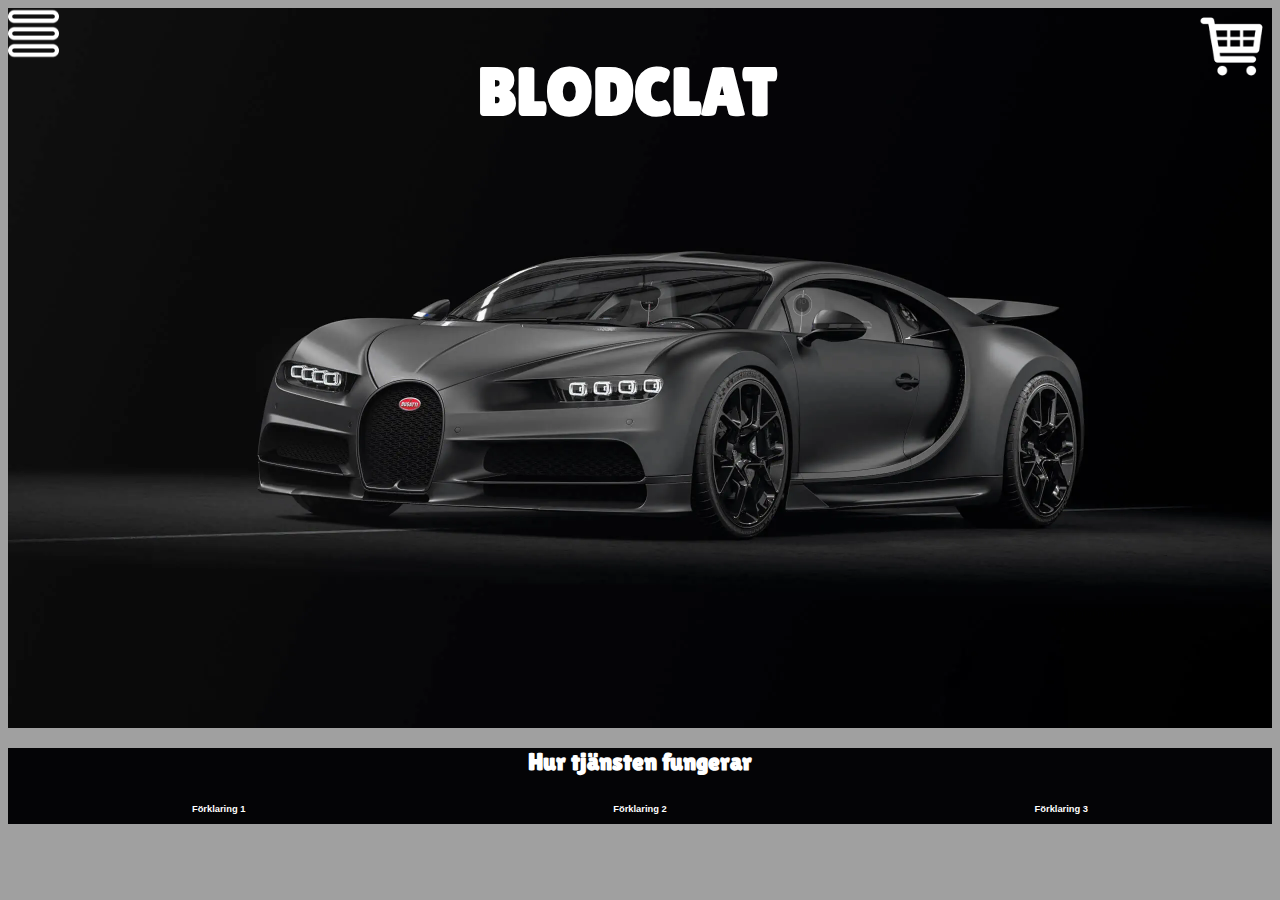
==== index.html @ 1bf18a38 "first commit" ====
<!DOCTYPE html>
<html lang="en">
  <head>
    <meta charset="UTF-8" />
    <meta name="viewport" content="width=device-width, initial-scale=1.0" />
    <title>Document</title>
    <link rel="stylesheet" href="style.css" />
    <script defer src="script.js"></script>
    <link rel="preconnect" href="https://fonts.googleapis.com">
    <link rel="preconnect" href="https://fonts.gstatic.com" crossorigin>
    <link href="https://fonts.googleapis.com/css2?family=Lilita+One&display=swap" rel="stylesheet">
  </head>
  <body>
    <header>
      <img class="HeaderIcon1" src="imgs/Dropdown.webp" alt="Dropdown" />
      <h1 id="Title">BLODCLAT</h1>
      <img class="HeaderIcon2" src="imgs/Cart.webp" alt="Shopping Cart"/>
    </header>
    <main>
        <div id="Description">
            <h2 style="font-family: Lilita One;">Hur tjänsten fungerar</h2>
        </div>
        <div id="Explanation">
          <h3>Förklaring 1</h3>
          <h3>Förklaring 2</h3>
          <h3>Förklaring 3</h3>
        </div>
        <div id="Products"></div>
    </main>
  </body>
</html>

<!--



-->
---- style.css ----
body {
  background-color: #a0a0a0;
  margin: 8px;
}



header {
  background-image: url(imgs/HeaderIMG.webp);
  display: flex;
  flex-direction: row;
  width: 100%;
  height: calc(0.5625*100vw);
  justify-content: space-between;
  background-size: cover;
  background-repeat: no-repeat;
}

#Title {
  color: white;
  font-family: "Lilita One", sans-serif;
  font-size: calc(1rem + 4vw);
}

.HeaderIcon1 {
  width: 4vw;
  height:fit-content;
}

.HeaderIcon2 {
  width: 6vw;
  height: fit-content;
}

main {
  background-color: #040406;
}

#Description{
    text-align: center;
    color:White;
}

#Explanation {
  color: white;
  display:grid;
  grid-template-columns: 1fr 1fr 1fr;
  text-align: center;
  justify-content: space-between;
  font-family: "Montserrat", sans-serif;
  font-optical-sizing: auto;
  font-weight: 100;
  font-style: normal;
  font-size: 8px;
}

/* wdsad
background-position: bottom 100% right 0px;
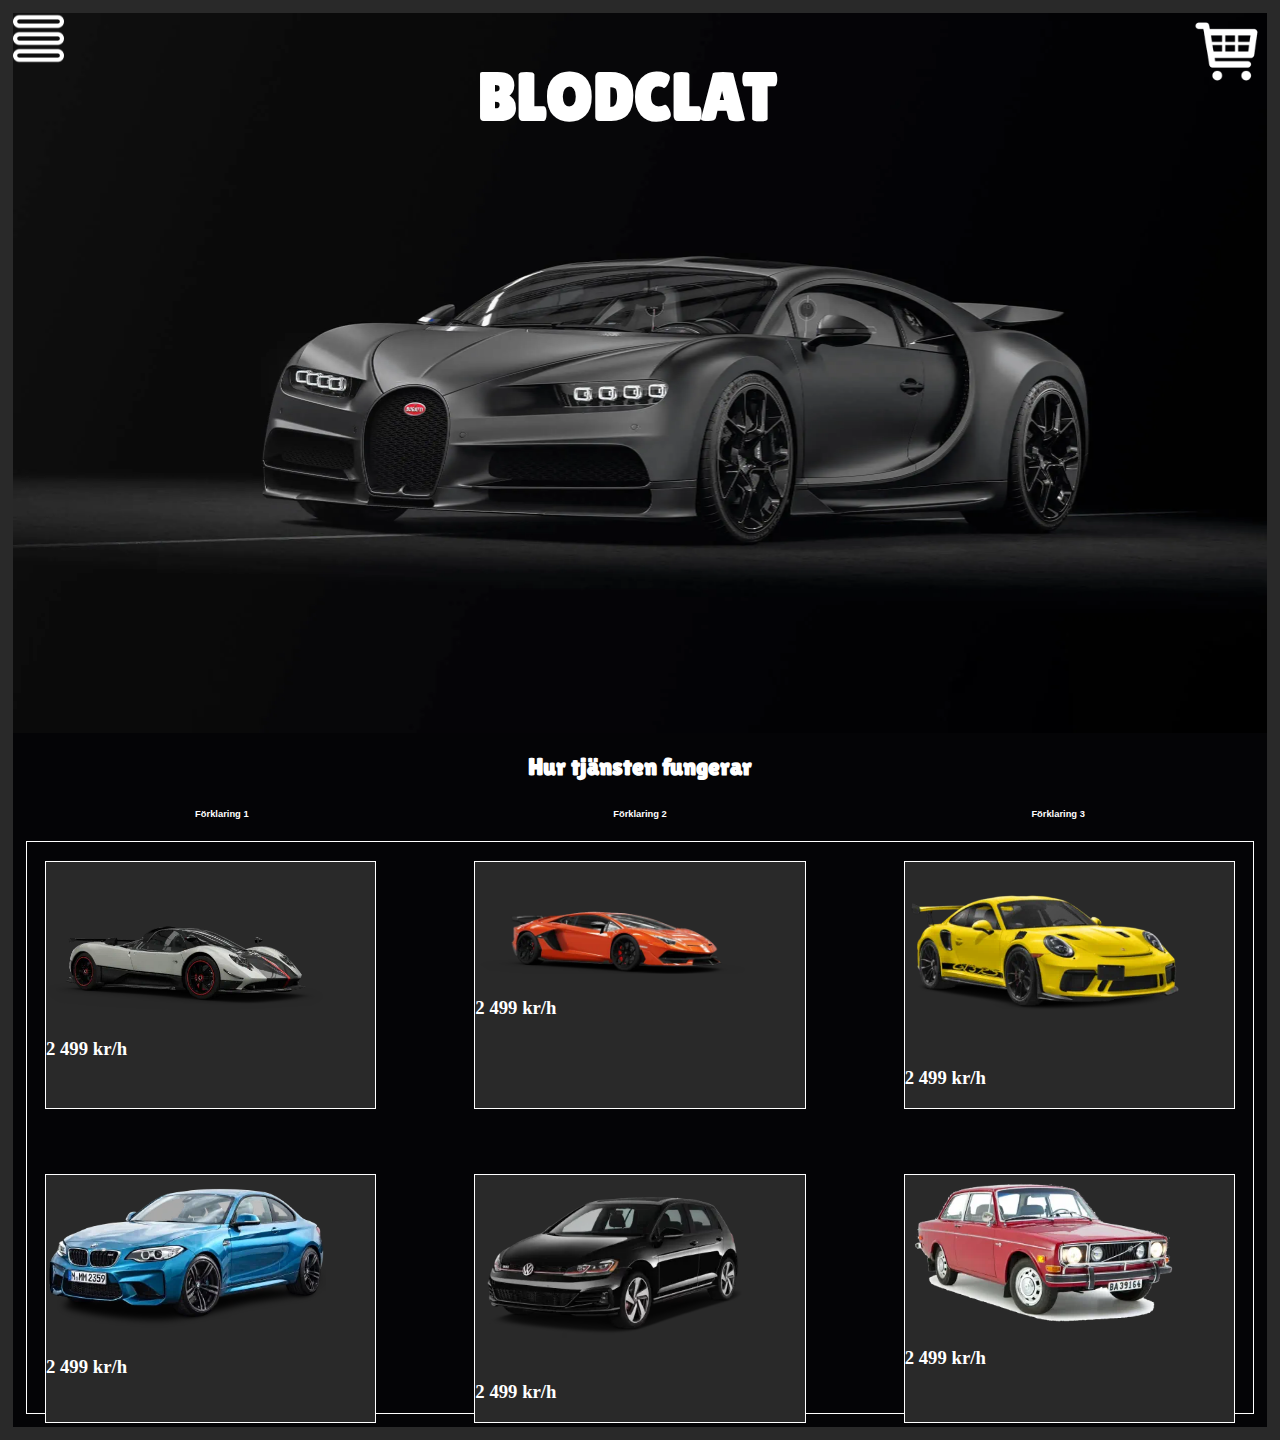
==== commit ead9d514: "Add files via upload" ====
--- a/index.html
+++ b/index.html
@@ -6,26 +6,71 @@
     <title>Document</title>
     <link rel="stylesheet" href="style.css" />
     <script defer src="script.js"></script>
-    <link rel="preconnect" href="https://fonts.googleapis.com">
-    <link rel="preconnect" href="https://fonts.gstatic.com" crossorigin>
-    <link href="https://fonts.googleapis.com/css2?family=Lilita+One&display=swap" rel="stylesheet">
+    <link rel="preconnect" href="https://fonts.googleapis.com" />
+    <link rel="preconnect" href="https://fonts.gstatic.com" crossorigin />
+    <link
+      href="https://fonts.googleapis.com/css2?family=Lilita+One&display=swap"
+      rel="stylesheet"
+    />
   </head>
   <body>
     <header>
       <img class="HeaderIcon1" src="imgs/Dropdown.webp" alt="Dropdown" />
       <h1 id="Title">BLODCLAT</h1>
-      <img class="HeaderIcon2" src="imgs/Cart.webp" alt="Shopping Cart"/>
+      <img class="HeaderIcon2" src="imgs/Cart.webp" alt="Shopping Cart" />
     </header>
     <main>
-        <div id="Description">
-            <h2 style="font-family: Lilita One;">Hur tjänsten fungerar</h2>
-        </div>
-        <div id="Explanation">
-          <h3>Förklaring 1</h3>
-          <h3>Förklaring 2</h3>
-          <h3>Förklaring 3</h3>
-        </div>
-        <div id="Products"></div>
+      <h2 id="Description" style="font-family: Lilita One">Hur tjänsten fungerar</h2>
+      <div id="Explanation">
+        <h3>Förklaring 1</h3>
+        <h3>Förklaring 2</h3>
+        <h3>Förklaring 3</h3>
+      </div>
+      <div id="product-container">
+          <!-- 1 -->
+          <div class ="Products">
+            <img class="carIMG" src="cars/huayra.webp" alt="Pagani Huayra"/>
+            <h3 class="name"></h3>
+            <h3 class="price">2 499 <span>kr/h</span></h3>
+          </div>
+
+          <!-- 2 -->
+          <div class ="Products">
+            <img class="carIMG" src="cars/aventador.webp" alt="Lamborghini Aventador"/>
+            <h3 class="name"></h3>
+            <h3 class="price">2 499 <span>kr/h</span></h3>
+          </div>
+
+          <!-- 3 -->
+          <div class ="Products">
+            <img class="carIMG" src="cars/gt3rs.webp" alt="Porsche GT3RS"/>
+            <h3 class="name"></h3>
+            <h3 class="price">2 499 <span>kr/h</span></h3>
+          </div>
+
+          <!-- 4 -->
+          <div class ="Products">
+            <img class="carIMG" src="cars/bmwM2.webp" alt="BMW M2"/>
+            <h3 class="name"></h3>
+            <h3 class="price">2 499 <span>kr/h</span></h3>
+          </div>
+
+          <!-- 5 -->
+          <div class ="Products">
+            <img class="carIMG" src="cars/volkswagenGolf.webp" alt="Volkswagen Golf GTI"/>
+            <h3 class="name"></h3>
+            <h3 class="price">2 499 <span>kr/h</span></h3>
+          </div>
+
+          <!-- 6 -->
+          <div class ="Products">
+            <img class="carIMG" src="cars/Volvo142.webp" alt="Volvo 142"/>
+            <h3 class="name"></h3>
+            <h3 class="price">2 499 <span>kr/h</span></h3>
+          </div>
+
+        
+      </div>
     </main>
   </body>
 </html>
@@ -34,4 +79,4 @@
 
 
 
--->+-->
--- a/style.css
+++ b/style.css
@@ -1,6 +1,16 @@
+
+header, 
+
+
+h1, h2, h3 {
+  color:white;
+}
+
 body {
-  background-color: #a0a0a0;
-  margin: 8px;
+  background-color: #292929;
+  margin: 1vw;
+  display:flex; 
+  flex-direction: column;
 }
 
 
@@ -54,5 +64,40 @@
   font-size: 8px;
 }
 
+#product-container {
+  margin: 1vw;
+  gap: 5%;
+  border: solid white 0.1px;
+  display: grid;
+  grid-template-columns: 1fr 1fr 1fr;
+}
+
+@media (max-width: 1000px) {
+  #product-container {
+    grid-template-columns: 1fr 1fr;
+  }
+}
+
+@media (max-width: 600px) {
+  #product-container {
+    grid-template-columns: 1fr;
+  }
+}
+
+.Products {
+  margin: 5%;
+  background-color: #292929;
+  border: solid white 1px;
+}
+
+.carIMG {
+  width: 85%;
+  place-items: center;
+}
+
+.price {
+}
+
 /* wdsad
-background-position: bottom 100% right 0px;+background-position: bottom 100% right 0px;
+Opacity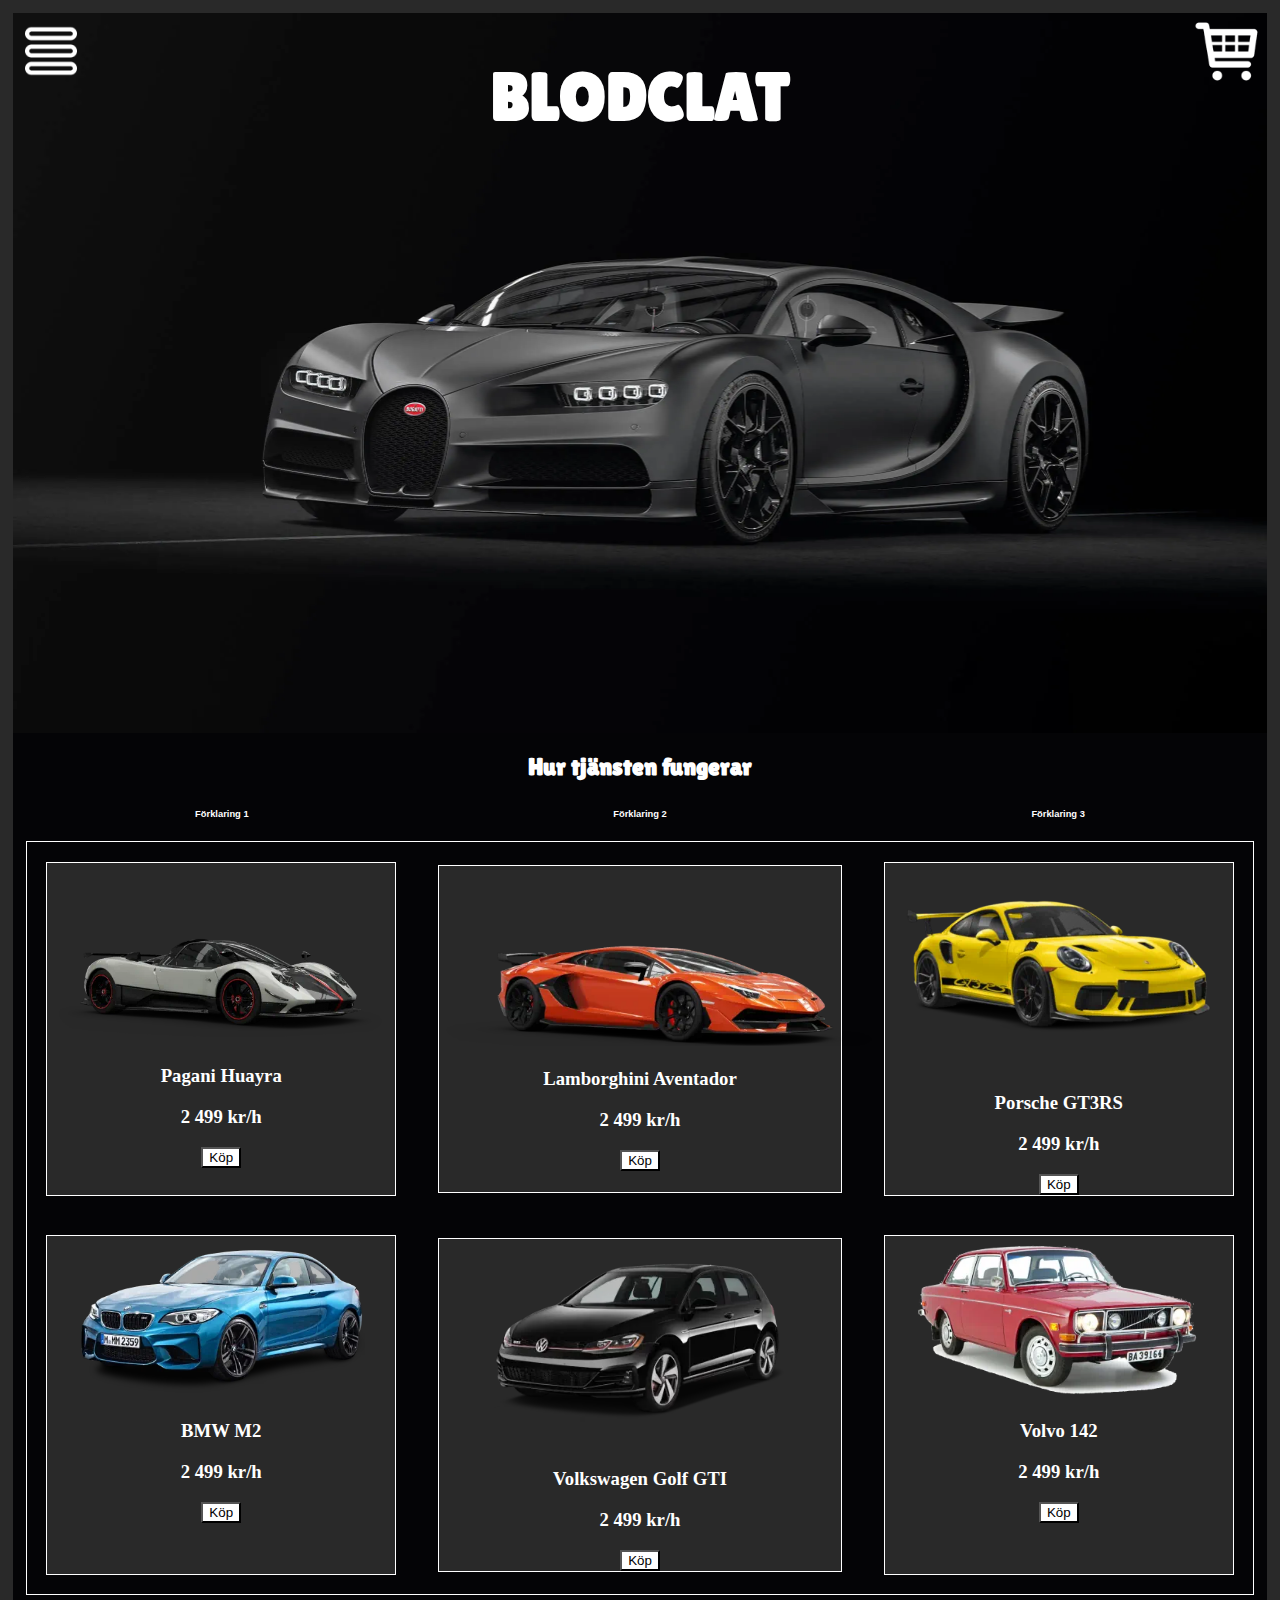
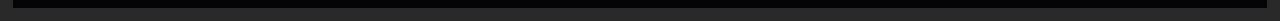
==== commit cdda2dbe: "Har nu placerat in knapparna, men fel plats" ====
--- a/index.html
+++ b/index.html
@@ -29,44 +29,50 @@
       <div id="product-container">
           <!-- 1 -->
           <div class ="Products">
-            <img class="carIMG" src="cars/huayra.webp" alt="Pagani Huayra"/>
-            <h3 class="name"></h3>
+            <img class="carIMG1" src="cars/huayra.webp" alt="Pagani Huayra"/>
+            <h3 class="name">Pagani Huayra</h3>
             <h3 class="price">2 499 <span>kr/h</span></h3>
+            <button class="button">Köp</button>
           </div>
 
           <!-- 2 -->
           <div class ="Products">
-            <img class="carIMG" src="cars/aventador.webp" alt="Lamborghini Aventador"/>
-            <h3 class="name"></h3>
+            <img class="carIMG1" src="cars/aventador.webp" alt="Lamborghini Aventador"/>
+            <h3 class="name">Lamborghini Aventador</h3>
             <h3 class="price">2 499 <span>kr/h</span></h3>
+            <button class="button">Köp</button>
           </div>
 
           <!-- 3 -->
           <div class ="Products">
-            <img class="carIMG" src="cars/gt3rs.webp" alt="Porsche GT3RS"/>
-            <h3 class="name"></h3>
-            <h3 class="price">2 499 <span>kr/h</span></h3>
+            <img class="carIMG2" src="cars/gt3rs.webp" alt="Porsche GT3RS"/>
+            <h3 class="name">Porsche GT3RS</h3>
+            <h3 class="price">2 499 <span>kr/h</span></h3> 
+            <button class="button">Köp</button>
           </div>
 
           <!-- 4 -->
           <div class ="Products">
-            <img class="carIMG" src="cars/bmwM2.webp" alt="BMW M2"/>
-            <h3 class="name"></h3>
+            <img class="carIMG3" src="cars/bmwM2.webp" alt="BMW M2"/>
+            <h3 class="name">BMW M2</h3>
             <h3 class="price">2 499 <span>kr/h</span></h3>
+            <button class="button">Köp</button>
           </div>
 
           <!-- 5 -->
           <div class ="Products">
-            <img class="carIMG" src="cars/volkswagenGolf.webp" alt="Volkswagen Golf GTI"/>
-            <h3 class="name"></h3>
+            <img class="carIMG2" src="cars/volkswagenGolf.webp" alt="Volkswagen Golf GTI"/>
+            <h3 class="name">Volkswagen Golf GTI</h3>
             <h3 class="price">2 499 <span>kr/h</span></h3>
+            <button class="button">Köp</button>
           </div>
 
           <!-- 6 -->
           <div class ="Products">
-            <img class="carIMG" src="cars/Volvo142.webp" alt="Volvo 142"/>
-            <h3 class="name"></h3>
+            <img class="carIMG3" src="cars/Volvo142.webp" alt="Volvo 142"/>
+            <h3 class="name">Volvo 142</h3>
             <h3 class="price">2 499 <span>kr/h</span></h3>
+            <button class="button">Köp</button>
           </div>
 
         
--- a/style.css
+++ b/style.css
@@ -35,6 +35,7 @@
 .HeaderIcon1 {
   width: 4vw;
   height:fit-content;
+  margin: 1%
 }
 
 .HeaderIcon2 {
@@ -66,15 +67,52 @@
 
 #product-container {
   margin: 1vw;
-  gap: 5%;
-  border: solid white 0.1px;
+  border: solid white 1px;
   display: grid;
   grid-template-columns: 1fr 1fr 1fr;
 }
 
+.carIMG1 {
+  height: 20vh;
+}
+/* De 2 första bilarna verkar vara ungefär samma storlek
+3 och 5 verkar också vara ungefär samma storlek
+4 och 6 är ungefär lika stora också, då de båda var lite större än alla andra  */
+.carIMG2 {
+  height: 23vh;
+}
+
+.carIMG3 {
+  height: 18vh;
+}
+
+
+.Products {
+  margin: 5%;
+  background-color: #292929;
+  border: solid white 1px;
+  text-align: center;
+}
+
+.ProductText{
+  justify-content: end;
+}
+
+.price {
+}
+
+.button{
+  background-color: white;
+  cursor: pointer;
+}
+
+
 @media (max-width: 1000px) {
   #product-container {
     grid-template-columns: 1fr 1fr;
+  }
+  .carIMG {
+    width: 35vw;
   }
 }
 
@@ -82,20 +120,9 @@
   #product-container {
     grid-template-columns: 1fr;
   }
-}
-
-.Products {
-  margin: 5%;
-  background-color: #292929;
-  border: solid white 1px;
-}
-
-.carIMG {
-  width: 85%;
-  place-items: center;
-}
-
-.price {
+  .carIMG {
+    width: 80vw;
+  }
 }
 
 /* wdsad
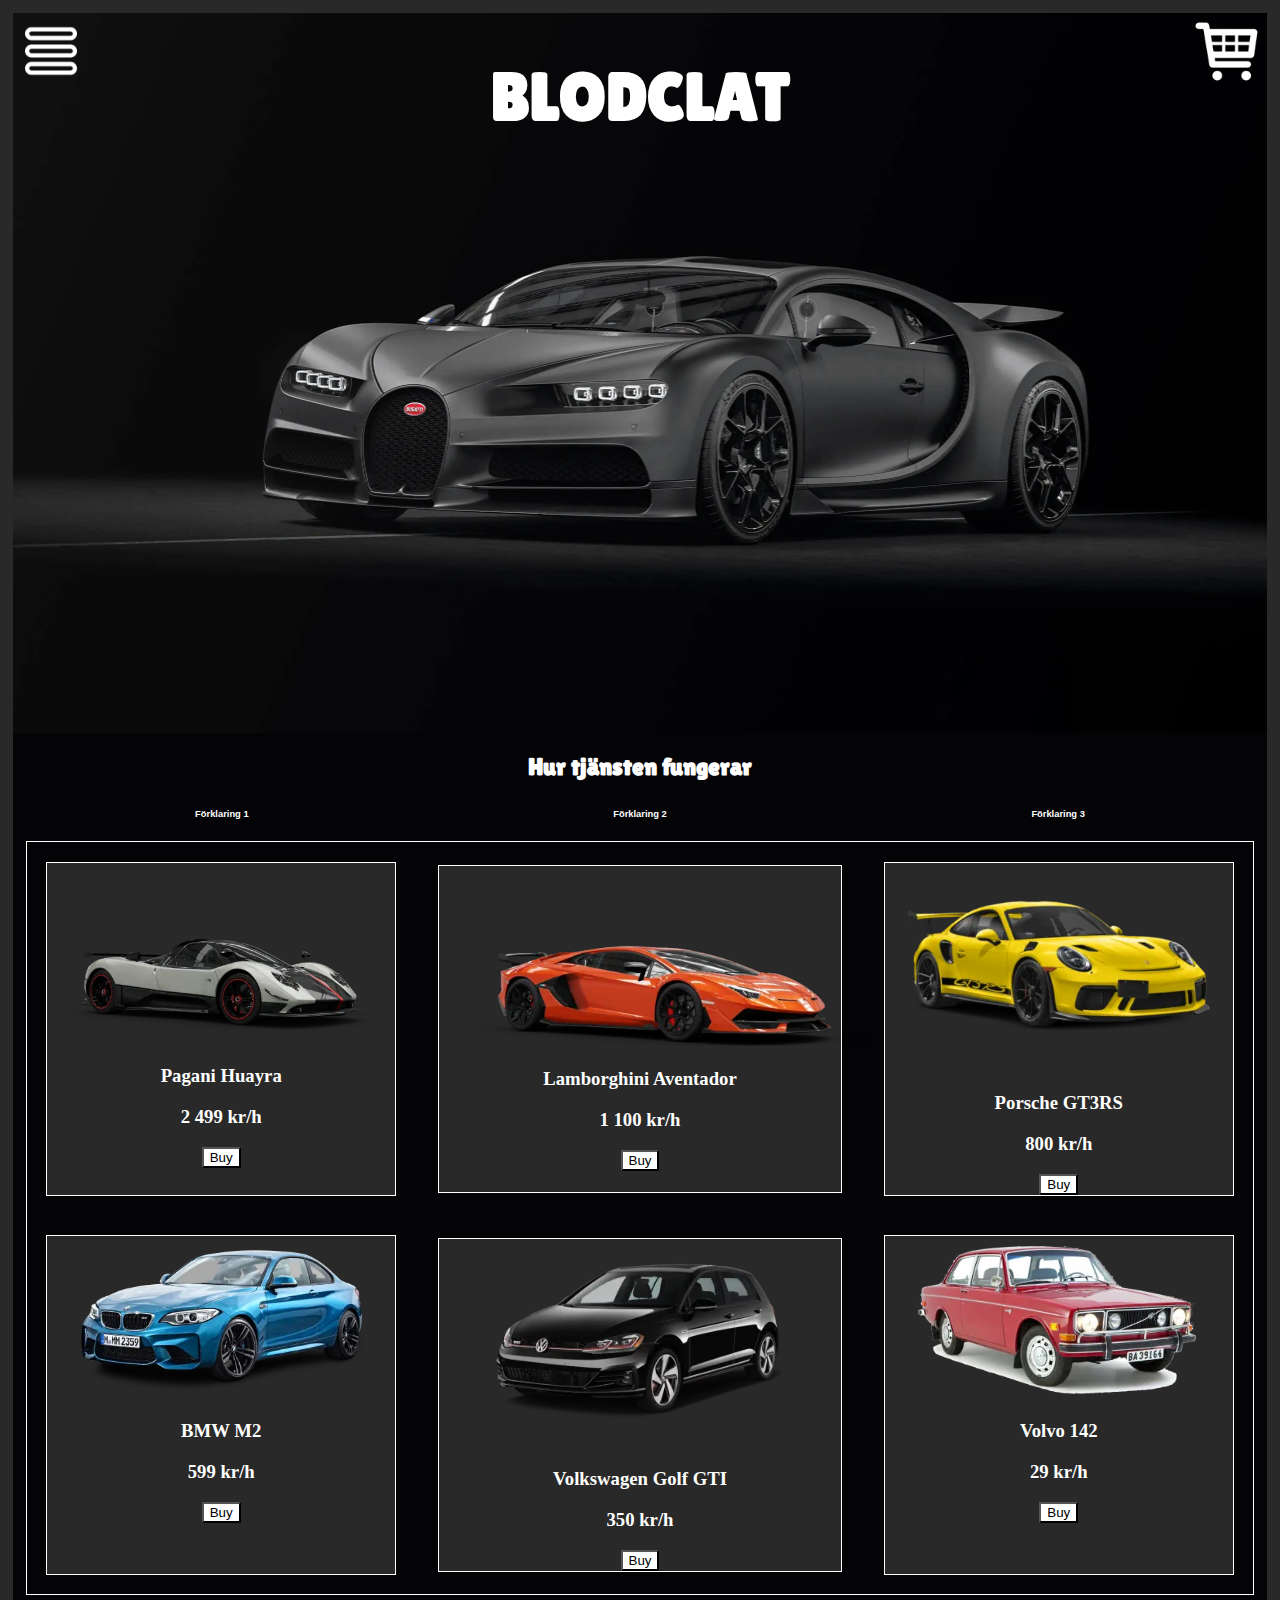
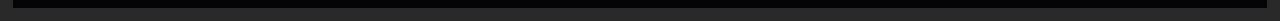
==== commit 41873470: "Fixat så det sparas i Javascript (pro coder)" ====
--- a/index.html
+++ b/index.html
@@ -32,47 +32,47 @@
             <img class="carIMG1" src="cars/huayra.webp" alt="Pagani Huayra"/>
             <h3 class="name">Pagani Huayra</h3>
             <h3 class="price">2 499 <span>kr/h</span></h3>
-            <button class="button">Köp</button>
+            <button onclick="AddToCart(0)" class="button">Buy</button>
           </div>
 
           <!-- 2 -->
           <div class ="Products">
             <img class="carIMG1" src="cars/aventador.webp" alt="Lamborghini Aventador"/>
             <h3 class="name">Lamborghini Aventador</h3>
-            <h3 class="price">2 499 <span>kr/h</span></h3>
-            <button class="button">Köp</button>
+            <h3 class="price">1 100 <span>kr/h</span></h3>
+            <button onclick="AddToCart(1)" class="button">Buy</button>
           </div>
 
           <!-- 3 -->
           <div class ="Products">
             <img class="carIMG2" src="cars/gt3rs.webp" alt="Porsche GT3RS"/>
             <h3 class="name">Porsche GT3RS</h3>
-            <h3 class="price">2 499 <span>kr/h</span></h3> 
-            <button class="button">Köp</button>
+            <h3 class="price">800 <span>kr/h</span></h3> 
+            <button onclick="AddToCart(2)" class="button">Buy</button>
           </div>
 
           <!-- 4 -->
           <div class ="Products">
             <img class="carIMG3" src="cars/bmwM2.webp" alt="BMW M2"/>
             <h3 class="name">BMW M2</h3>
-            <h3 class="price">2 499 <span>kr/h</span></h3>
-            <button class="button">Köp</button>
+            <h3 class="price">599 <span>kr/h</span></h3>
+            <button onclick="AddToCart(3)" class="button">Buy</button>
           </div>
 
           <!-- 5 -->
           <div class ="Products">
             <img class="carIMG2" src="cars/volkswagenGolf.webp" alt="Volkswagen Golf GTI"/>
             <h3 class="name">Volkswagen Golf GTI</h3>
-            <h3 class="price">2 499 <span>kr/h</span></h3>
-            <button class="button">Köp</button>
+            <h3 class="price">350 <span>kr/h</span></h3>
+            <button onclick="AddToCart(4)" class="button">Buy</button>
           </div>
 
           <!-- 6 -->
           <div class ="Products">
             <img class="carIMG3" src="cars/Volvo142.webp" alt="Volvo 142"/>
             <h3 class="name">Volvo 142</h3>
-            <h3 class="price">2 499 <span>kr/h</span></h3>
-            <button class="button">Köp</button>
+            <h3 class="price">29 <span>kr/h</span></h3>
+            <button onclick="AddToCart(5)" class="button">Buy</button>
           </div>
 
         
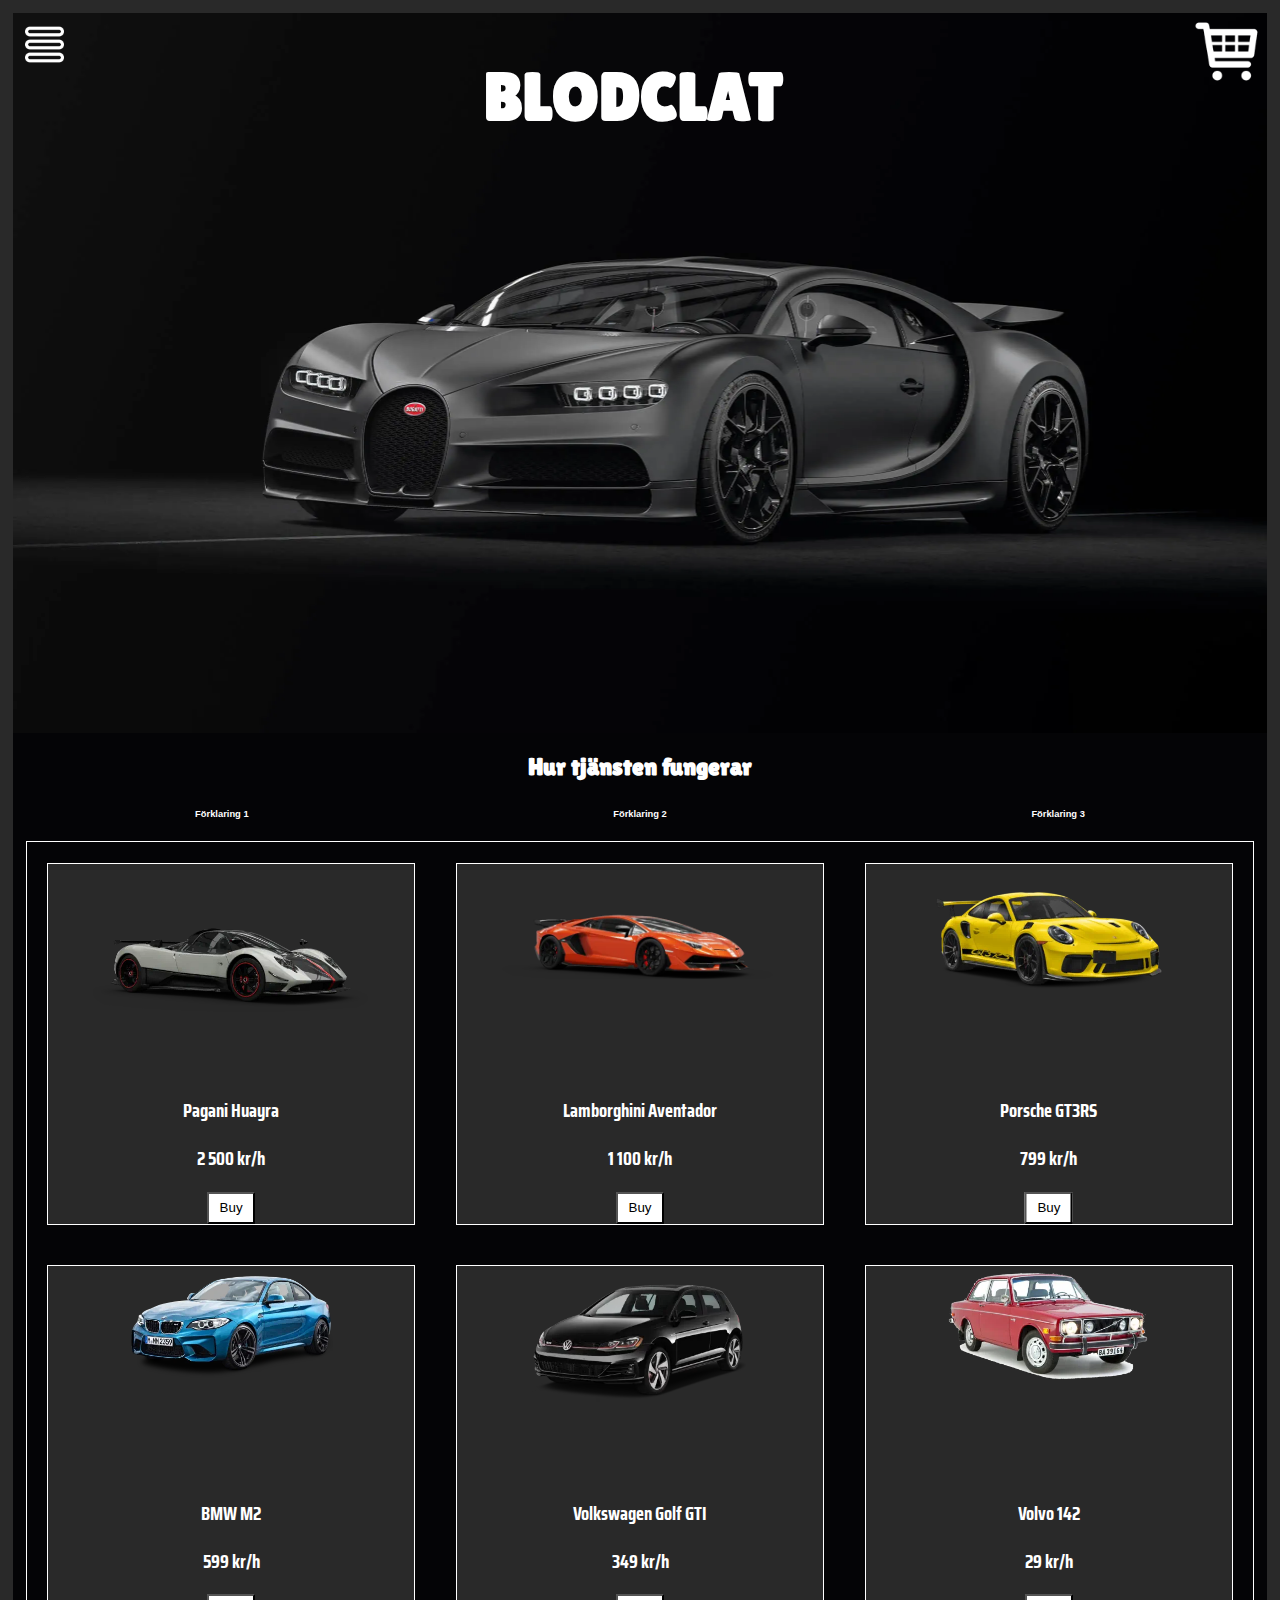
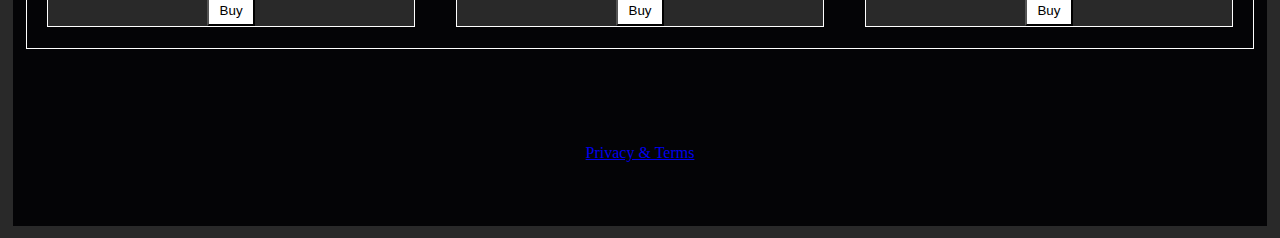
==== commit 32869d25: "Fixat allting utom dropdown (tror jag)" ====
--- a/index.html
+++ b/index.html
@@ -8,10 +8,8 @@
     <script defer src="script.js"></script>
     <link rel="preconnect" href="https://fonts.googleapis.com" />
     <link rel="preconnect" href="https://fonts.gstatic.com" crossorigin />
-    <link
-      href="https://fonts.googleapis.com/css2?family=Lilita+One&display=swap"
-      rel="stylesheet"
-    />
+    <link href="https://fonts.googleapis.com/css2?family=Lilita+One&display=swap" rel="stylesheet"/>
+    <link href="https://fonts.googleapis.com/css2?family=Saira+Condensed:wght@100;200;300;400;500;600;700;800;900&display=swap" rel="stylesheet">
   </head>
   <body>
     <header>
@@ -26,57 +24,74 @@
         <h3>Förklaring 2</h3>
         <h3>Förklaring 3</h3>
       </div>
-      <div id="product-container">
+      <div id="product-container" class="saira">
           <!-- 1 -->
           <div class ="Products">
             <img class="carIMG1" src="cars/huayra.webp" alt="Pagani Huayra"/>
-            <h3 class="name">Pagani Huayra</h3>
-            <h3 class="price">2 499 <span>kr/h</span></h3>
-            <button onclick="AddToCart(0)" class="button">Buy</button>
+            <div class="ProductText">
+              <h3 class="name">Pagani Huayra</h3>
+              <h3 class="price">2 500 <span>kr/h</span></h3>
+              <button onclick="AddToCart(0)" class="button">Buy</button>
+            </div>
           </div>
 
           <!-- 2 -->
           <div class ="Products">
-            <img class="carIMG1" src="cars/aventador.webp" alt="Lamborghini Aventador"/>
-            <h3 class="name">Lamborghini Aventador</h3>
-            <h3 class="price">1 100 <span>kr/h</span></h3>
-            <button onclick="AddToCart(1)" class="button">Buy</button>
+            <img class="carIMG3" src="cars/aventador.webp" alt="Lamborghini Aventador"/>
+            <div class="ProductText">
+              <h3 class="name">Lamborghini Aventador</h3>
+              <h3 class="price">1 100 <span>kr/h</span></h3>
+              <button onclick="AddToCart(1)" class="button">Buy</button>
+            </div>
           </div>
 
           <!-- 3 -->
           <div class ="Products">
-            <img class="carIMG2" src="cars/gt3rs.webp" alt="Porsche GT3RS"/>
-            <h3 class="name">Porsche GT3RS</h3>
-            <h3 class="price">800 <span>kr/h</span></h3> 
-            <button onclick="AddToCart(2)" class="button">Buy</button>
+            <img class="carIMG1" src="cars/gt3rs.webp" alt="Porsche GT3RS"/>
+            <div class="ProductText">
+              <h3 class="name">Porsche GT3RS</h3>
+              <h3 class="price">799 <span>kr/h</span></h3> 
+              <button onclick="AddToCart(2)" class="button">Buy</button>
+            </div>
           </div>
 
           <!-- 4 -->
           <div class ="Products">
             <img class="carIMG3" src="cars/bmwM2.webp" alt="BMW M2"/>
-            <h3 class="name">BMW M2</h3>
-            <h3 class="price">599 <span>kr/h</span></h3>
-            <button onclick="AddToCart(3)" class="button">Buy</button>
+            <div class="ProductText">
+              <h3 class="name">BMW M2</h3>
+              <h3 class="price">599 <span>kr/h</span></h3>
+              <button onclick="AddToCart(3)" class="button">Buy</button>
+            </div>
           </div>
 
           <!-- 5 -->
           <div class ="Products">
             <img class="carIMG2" src="cars/volkswagenGolf.webp" alt="Volkswagen Golf GTI"/>
-            <h3 class="name">Volkswagen Golf GTI</h3>
-            <h3 class="price">350 <span>kr/h</span></h3>
-            <button onclick="AddToCart(4)" class="button">Buy</button>
+            <div class="ProductText">
+              <h3 class="name">Volkswagen Golf GTI</h3>
+              <h3 class="price">349 <span>kr/h</span></h3>
+              <button onclick="AddToCart(4)" class="button">Buy</button>
+            </div>
           </div>
 
           <!-- 6 -->
           <div class ="Products">
             <img class="carIMG3" src="cars/Volvo142.webp" alt="Volvo 142"/>
-            <h3 class="name">Volvo 142</h3>
-            <h3 class="price">29 <span>kr/h</span></h3>
-            <button onclick="AddToCart(5)" class="button">Buy</button>
+            <div class="ProductText">
+              <h3 class="name">Volvo 142</h3>
+              <h3 class="price">29 <span>kr/h</span></h3>
+              <button onclick="AddToCart(5)" class="button">Buy</button>
+            </div>
           </div>
 
         
       </div>
+      <br>
+      <footer>
+        <p style="color:white;"><a href="https://policies.google.com/terms?hl=en-US">Privacy & Terms</a></p>
+        
+      </footer>
     </main>
   </body>
 </html>
--- a/style.css
+++ b/style.css
@@ -1,5 +1,12 @@
 
 header, 
+
+.saira {
+  font-family: "Saira Condensed", sans-serif;
+  font-weight: 700;
+  font-style: normal;
+  font-size: calc(1rem);
+}
 
 
 h1, h2, h3 {
@@ -33,7 +40,7 @@
 }
 
 .HeaderIcon1 {
-  width: 4vw;
+  width: 3vw;
   height:fit-content;
   margin: 1%
 }
@@ -73,46 +80,55 @@
 }
 
 .carIMG1 {
-  height: 20vh;
+  height: 12vw;
 }
 /* De 2 första bilarna verkar vara ungefär samma storlek
 3 och 5 verkar också vara ungefär samma storlek
 4 och 6 är ungefär lika stora också, då de båda var lite större än alla andra  */
 .carIMG2 {
-  height: 23vh;
+  height: 12vw;
 }
 
 .carIMG3 {
-  height: 18vh;
+  height: 9vw;
 }
 
 
 .Products {
   margin: 5%;
+  height: 360px;
   background-color: #292929;
   border: solid white 1px;
   text-align: center;
+  position:relative;
 }
 
 .ProductText{
-  justify-content: end;
-}
-
-.price {
+  position: absolute; bottom:0; right: 50%;
+  transform: translateX(50%);
+  text-align: center;
 }
 
 .button{
   background-color: white;
   cursor: pointer;
+  width: 3rem;
+  height: 2rem;
 }
 
 
-@media (max-width: 1000px) {
+@media (max-width: 1000px) and (min-width: 601px) {
   #product-container {
     grid-template-columns: 1fr 1fr;
   }
-  .carIMG {
-    width: 35vw;
+  .carIMG1 {
+    height: 22vw;
+  }
+  .carIMG2 {
+    height: 23vw;
+  }
+  .carIMG3 {
+    height: 18vw;
   }
 }
 
@@ -120,11 +136,22 @@
   #product-container {
     grid-template-columns: 1fr;
   }
-  .carIMG {
-    width: 80vw;
+  .carIMG2, .carIMG3 {
+    height: 30vw;
   }
+  .carIMG1 {
+    height: 35vw;
+  }
+}
+footer {
+  margin-top: 5vw;
+  margin-bottom: 5vw;
+  text-align: center;
+  justify-content: space-between;
 }
 
 /* wdsad
 background-position: bottom 100% right 0px;
-Opacity+Opacity
+
+grid-x-start/end
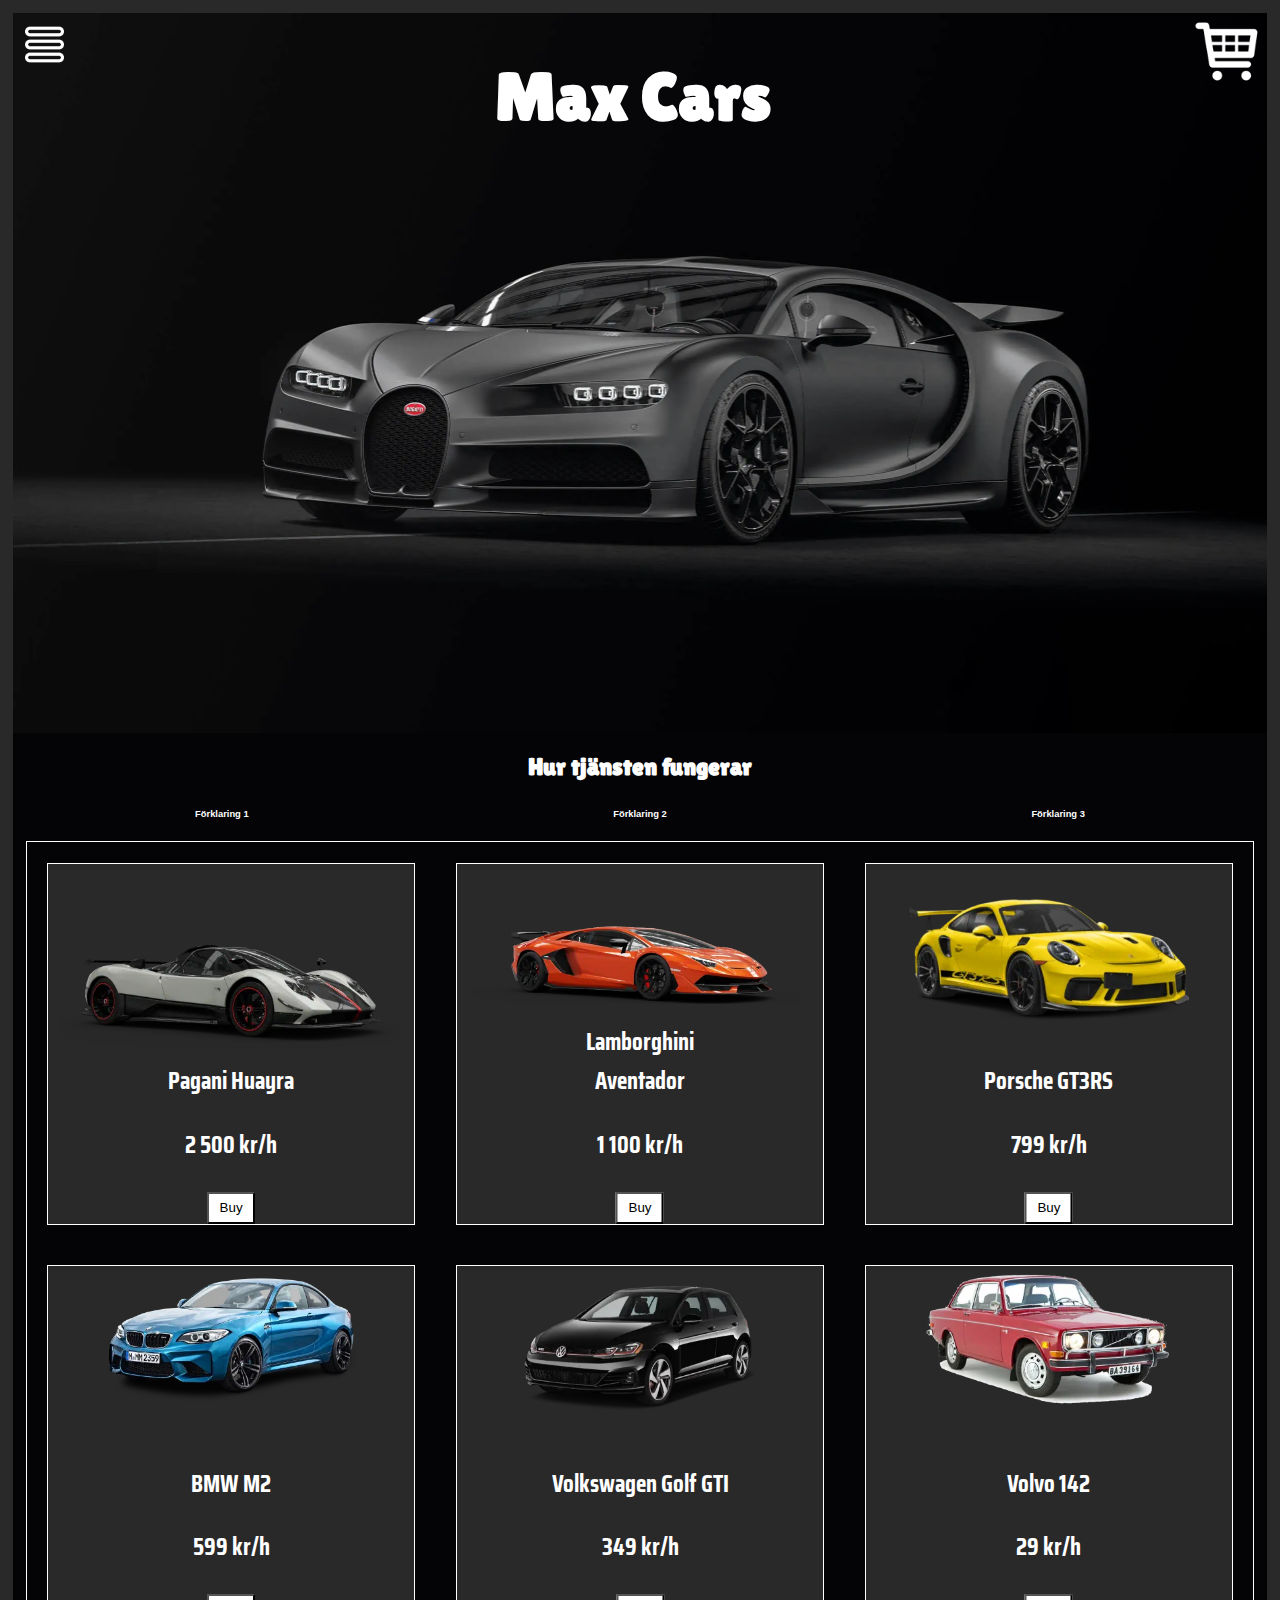
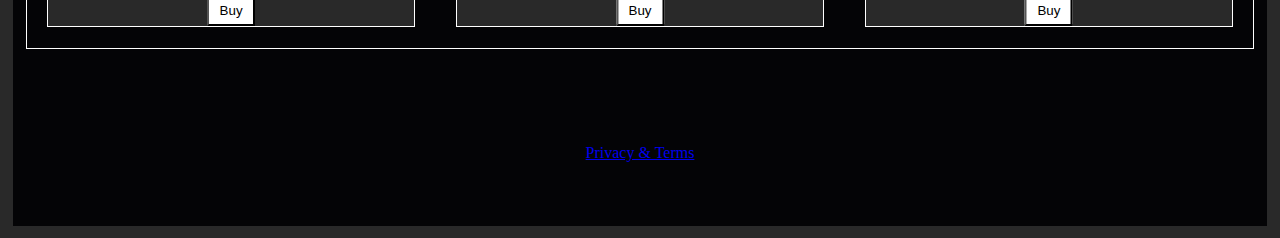
==== commit 0ebd8120: "Klar (Hade inte tid för att göra dropdown)" ====
--- a/index.html
+++ b/index.html
@@ -10,12 +10,13 @@
     <link rel="preconnect" href="https://fonts.gstatic.com" crossorigin />
     <link href="https://fonts.googleapis.com/css2?family=Lilita+One&display=swap" rel="stylesheet"/>
     <link href="https://fonts.googleapis.com/css2?family=Saira+Condensed:wght@100;200;300;400;500;600;700;800;900&display=swap" rel="stylesheet">
+    <link rel="stylesheet" href="ShoppingCart.html">
   </head>
   <body>
     <header>
       <img class="HeaderIcon1" src="imgs/Dropdown.webp" alt="Dropdown" />
-      <h1 id="Title">BLODCLAT</h1>
-      <img class="HeaderIcon2" src="imgs/Cart.webp" alt="Shopping Cart" />
+      <h1 id="Title">Max Cars</h1>
+      <a href="ShoppingCart.html"><img class="HeaderIcon2" src="imgs/Cart.webp" alt="Shopping Cart" /></a>
     </header>
     <main>
       <h2 id="Description" style="font-family: Lilita One">Hur tjänsten fungerar</h2>
--- a/style.css
+++ b/style.css
@@ -37,6 +37,7 @@
   color: white;
   font-family: "Lilita One", sans-serif;
   font-size: calc(1rem + 4vw);
+  text-align: center;
 }
 
 .HeaderIcon1 {
@@ -48,6 +49,7 @@
 .HeaderIcon2 {
   width: 6vw;
   height: fit-content;
+  cursor: pointer;
 }
 
 main {
@@ -80,17 +82,17 @@
 }
 
 .carIMG1 {
-  height: 12vw;
+  height: 15vw;
 }
 /* De 2 första bilarna verkar vara ungefär samma storlek
 3 och 5 verkar också vara ungefär samma storlek
 4 och 6 är ungefär lika stora också, då de båda var lite större än alla andra  */
 .carIMG2 {
-  height: 12vw;
+  height: 13vw;
 }
 
 .carIMG3 {
-  height: 9vw;
+  height: 11vw;
 }
 
 
@@ -107,6 +109,7 @@
   position: absolute; bottom:0; right: 50%;
   transform: translateX(50%);
   text-align: center;
+  font-size: calc(0.2vw + 1.15rem);
 }
 
 .button{
@@ -136,18 +139,17 @@
   #product-container {
     grid-template-columns: 1fr;
   }
-  .carIMG2, .carIMG3 {
-    height: 30vw;
+  .carIMG3 {
+    height: 35vw;
   }
-  .carIMG1 {
-    height: 35vw;
+  .carIMG1, .carIMG2 {
+    height: 40vw;
   }
 }
 footer {
   margin-top: 5vw;
   margin-bottom: 5vw;
   text-align: center;
-  justify-content: space-between;
 }
 
 /* wdsad
